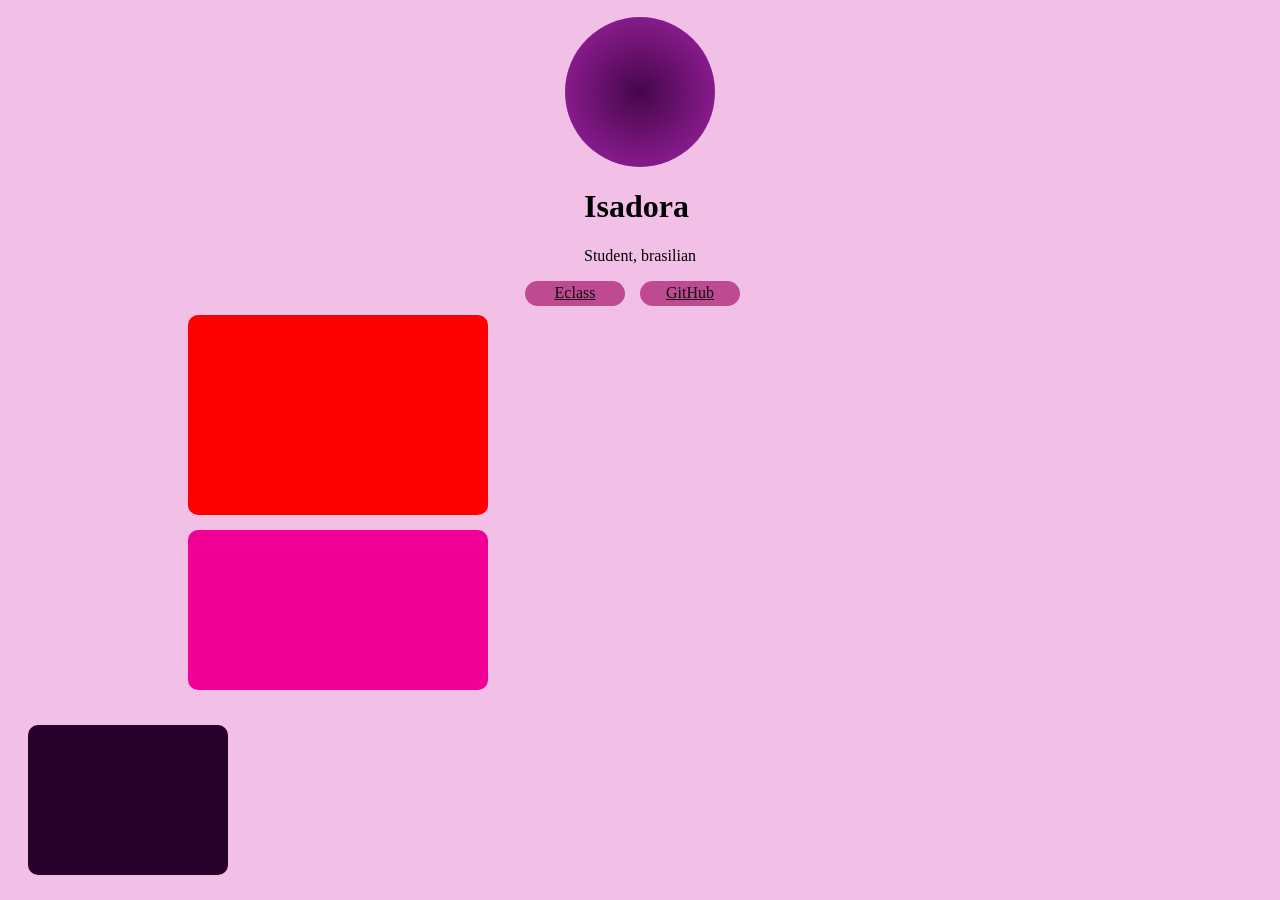
==== caixa.html @ dcf7d32d "Add files via upload" ====
<!DOCTYPE html>
<html lang="en">

<head>
    <meta charset="UTF-8">
    <meta name="viewport" content="width=device-width, initial-scale=1.0">
    <title>caixas </title>
    <style>
        html {
            background-color: hsl(313, 65%, 85%); 
            height: 100%; 
            margin: 0; 
            padding: 0; 
        }

     #topBox{
/* width: 250px;
height: 250px; */
border: 9px solid hsl(313, 65%, 85%); ;
display: flex;
flex-direction: column;
justify-content: center;
align-items: center;
}    
#BottomBox{
width: 300px;
height: 200px;
background-color: rgb(253, 0, 0);
border-radius: 10px;
margin-left: 180px;
}



.Circle{
            width: 150px;
            height: 150px;
            background: radial-gradient(circle, #450649, #a223a7); 
            border-radius: 50%; 
            display: flex;
            justify-content: center;
            align-items: center;
            text-align: center;
}   
.Alinhar{
    display: flex;
flex-direction: row;
justify-content: center;
align-items: center;
}    
.bnt-style{ 
    width: 100px;
    height: 25px;
    background-color:rgb(190, 74, 146);
    display: flex;
    align-items: center;
    justify-content: center;
    border-radius: 50px;
    color: rgb(14, 13, 14);
    margin-right: 15px;
}
.container {
    justify-content: center;
    align-items: center;
    display: flex;

}
   

.input-caixa {
            width: 300px;
            height: 80px;
            border: 20px solid #f10095;
            box-sizing: border-box;
            padding: 60px;
            background-color:#f10095;
            border-radius: 10px;
            margin:15px ;
            margin-left: 180px;
        }
        .caixa {
            width: 200px;
            height: 150px;
            border: 20px solid #27022b;
            box-sizing: border-box;
            padding: 30px;
            margin: 20px;
            background-color:#27022b;
            border-radius: 10px; 
        
        }

    </style>
</head>
<body>

    <div id="topBox">
<div class="Circle"></div>
    <div class="alinhar"> 
        <h1>Isadora</h1>
        <p>Student, brasilian</p> </div>
        <div class="container">

        <a href="https://portal.educacaoadventista.org.br" class="bnt-style"> <p>Eclass</p></a>      
        <a href="https://github.com/isadorabarboza/hmtl" class="bnt-style"> <p>GitHub</p></a>
    
        </div>
        </div>

    </div>
<div>
    <div id="BottomBox">
    <div id="input-caixa"></div>
    </div>

</div>
    </div>

        <div><input type="input" class="input-caixa"></div>
        <div class="caixa"> </div>
        <div class="alinhar">
</div>

</body>
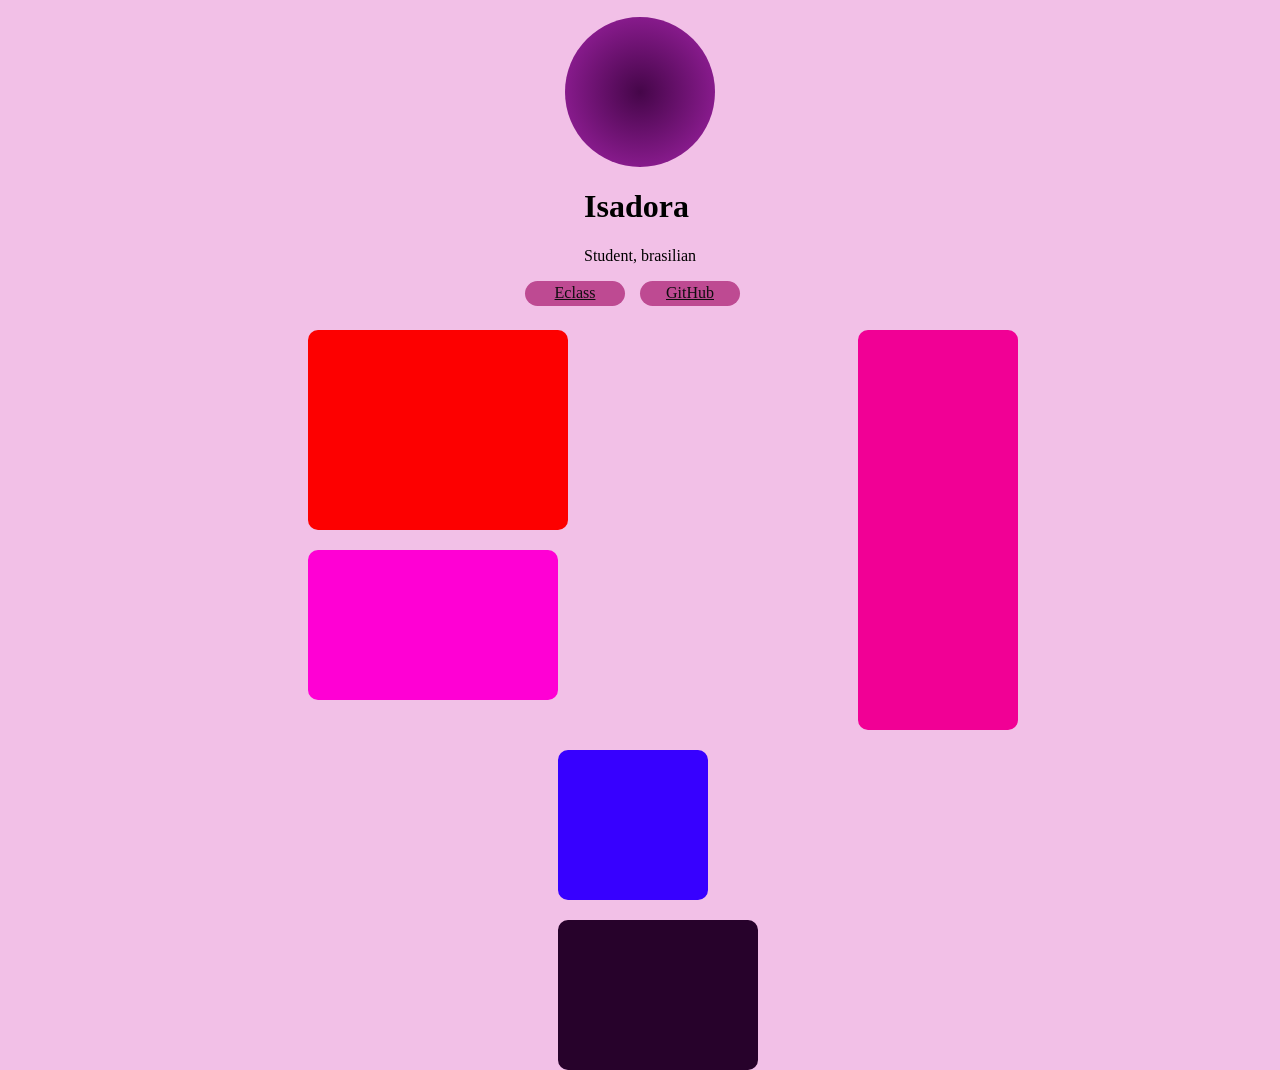
==== commit 6de3af0c: "Update caixa.html" ====
--- a/caixa.html
+++ b/caixa.html
@@ -7,118 +7,164 @@
     <title>caixas </title>
     <style>
         html {
-            background-color: hsl(313, 65%, 85%); 
-            height: 100%; 
-            margin: 0; 
-            padding: 0; 
+            background-color: hsl(313, 65%, 85%);
+            height: 100%;
+            margin: 0;
+            padding: 0;
         }
 
-     #topBox{
-/* width: 250px;
+        #topBox {
+            /* width: 250px;
 height: 250px; */
-border: 9px solid hsl(313, 65%, 85%); ;
-display: flex;
-flex-direction: column;
-justify-content: center;
-align-items: center;
-}    
-#BottomBox{
-width: 300px;
-height: 200px;
-background-color: rgb(253, 0, 0);
-border-radius: 10px;
-margin-left: 180px;
-}
+            border: 9px solid hsl(313, 65%, 85%);
+            ;
+            display: flex;
+            flex-direction: column;
+            justify-content: center;
+            align-items: center;
+
+        }
+
+        #BottomBox {
+            width: 260px;
+            height: 200px;
+            background-color: rgb(253, 0, 0);
+            border-radius: 10px;
+            margin-left: 300px;
+        }
 
 
 
-.Circle{
+        .Circle {
             width: 150px;
             height: 150px;
-            background: radial-gradient(circle, #450649, #a223a7); 
-            border-radius: 50%; 
+            background: radial-gradient(circle, #450649, #a223a7);
+            border-radius: 50%;
             display: flex;
             justify-content: center;
             align-items: center;
-            text-align: center;
-}   
-.Alinhar{
-    display: flex;
-flex-direction: row;
-justify-content: center;
-align-items: center;
-}    
-.bnt-style{ 
-    width: 100px;
-    height: 25px;
-    background-color:rgb(190, 74, 146);
-    display: flex;
-    align-items: center;
-    justify-content: center;
-    border-radius: 50px;
-    color: rgb(14, 13, 14);
-    margin-right: 15px;
-}
-.container {
-    justify-content: center;
-    align-items: center;
-    display: flex;
 
-}
-   
+        }
 
-.input-caixa {
-            width: 300px;
-            height: 80px;
+        .Alinhar {
+            display: flex;
+            flex-direction: row;
+            justify-content: center;
+            align-items: center;
+        }
+
+        .bnt-style {
+            width: 100px;
+            height: 25px;
+            background-color: rgb(190, 74, 146);
+            display: flex;
+            align-items: center;
+            justify-content: center;
+            border-radius: 50px;
+            color: rgb(14, 13, 14);
+            margin-right: 15px;
+        }
+
+        .container {
+            justify-content: center;
+            align-items: center;
+            display: flex;
+
+        }
+
+
+        .input-caixa {
+            width: 80px;
+            height: 400px;
             border: 20px solid #f10095;
             box-sizing: border-box;
             padding: 60px;
-            background-color:#f10095;
+            background-color: #f10095;
             border-radius: 10px;
-            margin:15px ;
-            margin-left: 180px;
+            margin: 15px;
+            margin-left: 550px;
         }
+
         .caixa {
             width: 200px;
             height: 150px;
             border: 20px solid #27022b;
             box-sizing: border-box;
-            padding: 30px;
             margin: 20px;
-            background-color:#27022b;
-            border-radius: 10px; 
-        
+            background-color: #27022b;
+            border-radius: 10px;
+            margin-left: 250px;
+        }
+
+        .quadrado {
+            width: 150px;
+            height: 150px;
+            border: 20px solid #3700ff;
+            box-sizing: border-box;
+            margin: 20px;
+            background-color: #3700ff;
+            border-radius: 10px;
+            margin-left: 250px;
+        }
+
+        .box {  
+            width: 250px;
+            height: 150px;
+            border: 20px solid #ff00d4;
+            box-sizing: border-box;
+            margin: 20px;
+            background-color: #ff00d4;
+            border-radius: 10px;
+            margin-left: 300px;
+
+
         }
 
     </style>
 </head>
+
 <body>
 
     <div id="topBox">
-<div class="Circle"></div>
-    <div class="alinhar"> 
-        <h1>Isadora</h1>
-        <p>Student, brasilian</p> </div>
+        <div class="Circle"></div>
+        <div class="alinhar">
+            <h1>Isadora</h1>
+            <p>Student, brasilian</p>
+        </div>
         <div class="container">
 
-        <a href="https://portal.educacaoadventista.org.br" class="bnt-style"> <p>Eclass</p></a>      
-        <a href="https://github.com/isadorabarboza/hmtl" class="bnt-style"> <p>GitHub</p></a>
-    
+            <a href="https://portal.educacaoadventista.org.br" class="bnt-style">
+                <p>Eclass</p>
+            </a>
+            <a href="https://github.com/isadorabarboza/hmtl" class="bnt-style">
+                <p>GitHub</p>
+            </a>
+
         </div>
-        </div>
+    </div>
 
     </div>
-<div>
+
     <div id="BottomBox">
-    <div id="input-caixa"></div>
+        <div id="primeiracoluna">
+            <div id="input-caixa" type="input" class="input-caixa">
+            </div>
+
+            <div class="quadrado">
+            </div>
+        </div>
+        <div id="segundacoluna">
+
+            <div class="caixa"
+                class="quadrado">
+                </div>
+
+            </div>
+        </div>
+        <div id="terceiraacoluna">
+
+            <div class="box">
+            </div>
+        </div>
     </div>
-
-</div>
-    </div>
-
-        <div><input type="input" class="input-caixa"></div>
-        <div class="caixa"> </div>
-        <div class="alinhar">
-</div>
-
 </body>
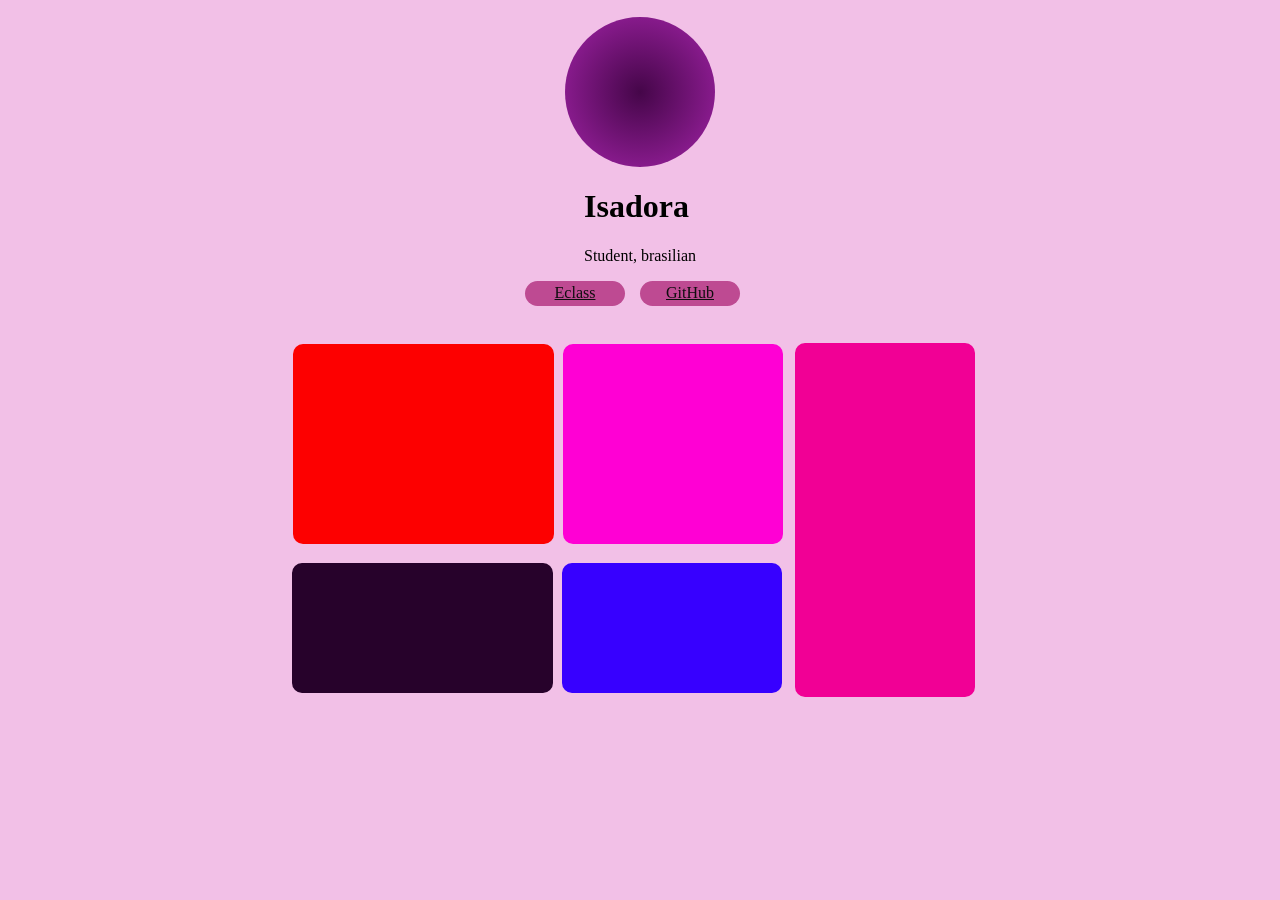
==== commit f3cf05e2: "Add files via upload" ====
--- a/caixa.html
+++ b/caixa.html
@@ -26,11 +26,11 @@
         }
 
         #BottomBox {
-            width: 260px;
+            width: 261px;
             height: 200px;
             background-color: rgb(253, 0, 0);
             border-radius: 10px;
-            margin-left: 300px;
+            margin-left: 285px;
         }
 
 
@@ -73,49 +73,51 @@
         }
 
 
-        .input-caixa {
-            width: 80px;
-            height: 400px;
+        .caixatwo {
+            width: 83px;
+            height: 354px;
             border: 20px solid #f10095;
             box-sizing: border-box;
-            padding: 60px;
+            padding: 70px;
             background-color: #f10095;
             border-radius: 10px;
-            margin: 15px;
-            margin-left: 550px;
+            margin-left: 787px;
+            margin-top: -201px;
         }
 
         .caixa {
-            width: 200px;
-            height: 150px;
+            width: 261px;
+            height: 130px;
             border: 20px solid #27022b;
             box-sizing: border-box;
-            margin: 20px;
+            margin: -140px;
             background-color: #27022b;
             border-radius: 10px;
-            margin-left: 250px;
+            margin-left: -1px;
+            margin-top: -160px;
         }
 
         .quadrado {
-            width: 150px;
-            height: 150px;
+            width: 220px;
+            height: 130px;
             border: 20px solid #3700ff;
             box-sizing: border-box;
-            margin: 20px;
             background-color: #3700ff;
             border-radius: 10px;
-            margin-left: 250px;
+            margin-left: 269px;
+            margin-top: -10px;
+            margin-bottom: 30px;
         }
 
         .box {  
-            width: 250px;
-            height: 150px;
+            width: 220px;
+            height: 200px;
             border: 20px solid #ff00d4;
             box-sizing: border-box;
-            margin: 20px;
+            margin: 29px;
             background-color: #ff00d4;
             border-radius: 10px;
-            margin-left: 300px;
+            margin-left: 270px;
 
 
         }
@@ -147,23 +149,23 @@
 
     <div id="BottomBox">
         <div id="primeiracoluna">
-            <div id="input-caixa" type="input" class="input-caixa">
+         <div class="box">
             </div>
-
-            <div class="quadrado">
+            <div class="BottomBox">
             </div>
         </div>
+     
         <div id="segundacoluna">
-
-            <div class="caixa"
-                class="quadrado">
-                </div>
-
+       
+            <div class="quadrado"></div>
             </div>
-        </div>
-        <div id="terceiraacoluna">
-
-            <div class="box">
+    
+            <div class="caixa"></div>
+            </div>
+     </div>
+        <div id="terceiraacoluna"> 
+              <div class="caixatwo"> </div>
+                 </div>
             </div>
         </div>
     </div>
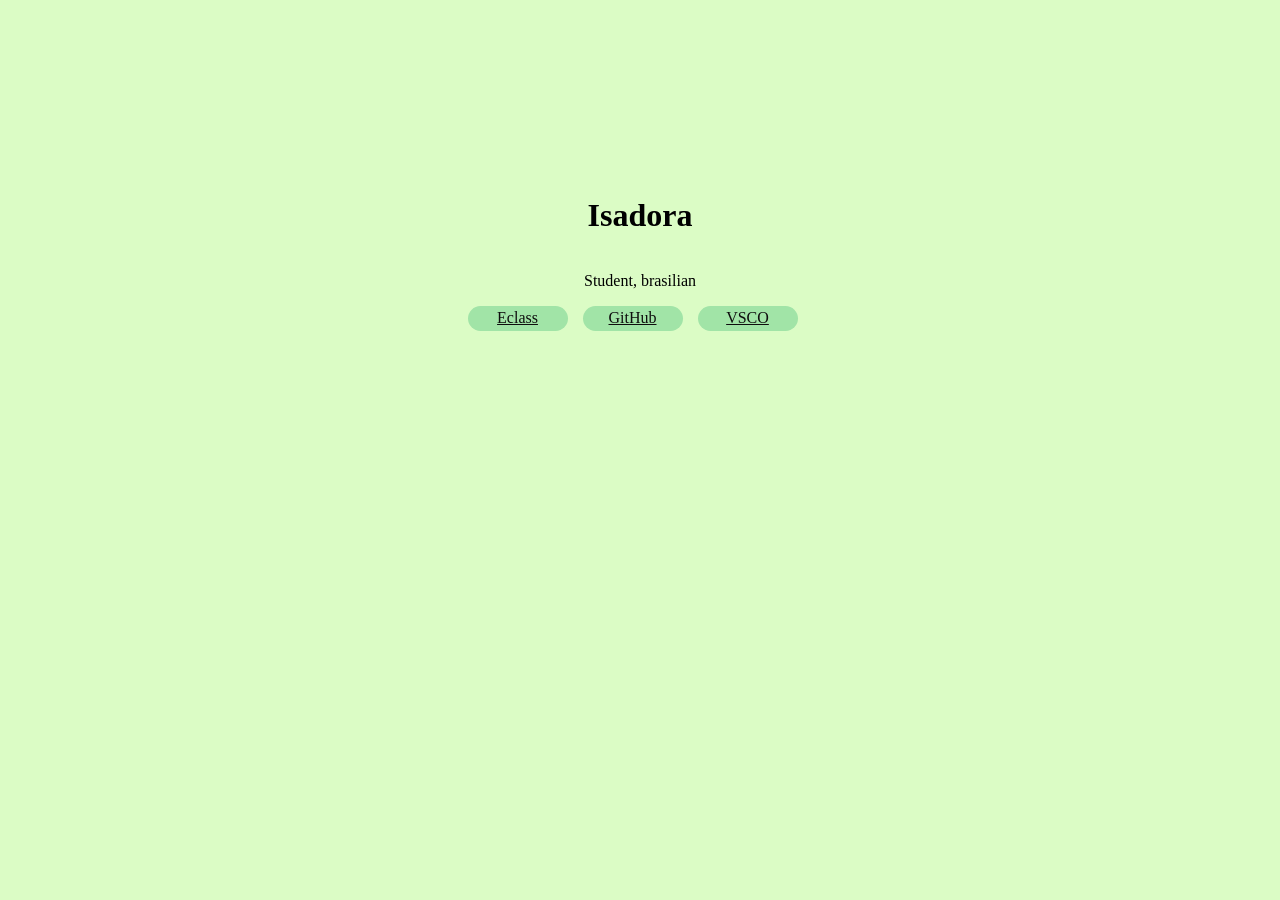
==== commit a6d7260b: "Add files via upload" ====
--- a/caixa.html
+++ b/caixa.html
@@ -7,7 +7,7 @@
     <title>caixas </title>
     <style>
         html {
-            background-color: hsl(313, 65%, 85%);
+            background-color: hsl(96, 90%, 88%);
             height: 100%;
             margin: 0;
             padding: 0;
@@ -16,7 +16,7 @@
         #topBox {
             /* width: 250px;
 height: 250px; */
-            border: 9px solid hsl(313, 65%, 85%);
+            border: 9px solid hsl(96, 90%, 88%);
             ;
             display: flex;
             flex-direction: column;
@@ -28,9 +28,12 @@
         #BottomBox {
             width: 261px;
             height: 200px;
-            background-color: rgb(253, 0, 0);
             border-radius: 10px;
             margin-left: 285px;
+            background: url(https://i.pinimg.com/564x/7c/41/ab/7c41ab0fed3210039169faa85643562b.jpg);
+            background-position: 20% 45%;
+            background-size: cover;
+            background-repeat: no-repeat;
         }
 
 
@@ -38,17 +41,20 @@
         .Circle {
             width: 150px;
             height: 150px;
-            background: radial-gradient(circle, #450649, #a223a7);
             border-radius: 50%;
             display: flex;
             justify-content: center;
             align-items: center;
+            background: url(https://i.pinimg.com/736x/e6/5b/07/e65b078fd37ae9e367c2f524d131c12b.jpg);
+            background-size: cover;
+            background-position: 47% 20%;
+            background-repeat: no-repeat;
 
         }
 
-        .Alinhar {
+        .alinhar { 
             display: flex;
-            flex-direction: row;
+            flex-direction: column;
             justify-content: center;
             align-items: center;
         }
@@ -56,68 +62,76 @@
         .bnt-style {
             width: 100px;
             height: 25px;
-            background-color: rgb(190, 74, 146);
+            background-color: rgb(161, 228, 167);
             display: flex;
             align-items: center;
             justify-content: center;
             border-radius: 50px;
             color: rgb(14, 13, 14);
             margin-right: 15px;
+            
         }
 
         .container {
             justify-content: center;
             align-items: center;
             display: flex;
-
         }
 
 
         .caixatwo {
             width: 83px;
             height: 354px;
-            border: 20px solid #f10095;
             box-sizing: border-box;
             padding: 70px;
-            background-color: #f10095;
             border-radius: 10px;
             margin-left: 787px;
             margin-top: -201px;
+            background: url(https://i.pinimg.com/564x/63/50/da/6350da275cc65d6f972b7faf695e5f58.jpg);
+            background-position: 50% 10%;
+            background-size: cover;
+            background-repeat: no-repeat;
         }
 
         .caixa {
             width: 261px;
             height: 130px;
-            border: 20px solid #27022b;
             box-sizing: border-box;
             margin: -140px;
-            background-color: #27022b;
             border-radius: 10px;
             margin-left: -1px;
             margin-top: -160px;
+            background: url(https://i.pinimg.com/564x/d9/43/f1/d943f12eb16fa878d263affa6eaa5b08.jpg);
+            background-position: 40% 10%;
+            background-size: cover;
+            background-repeat: no-repeat;
         }
 
         .quadrado {
             width: 220px;
             height: 130px;
-            border: 20px solid #3700ff;
             box-sizing: border-box;
-            background-color: #3700ff;
             border-radius: 10px;
             margin-left: 269px;
             margin-top: -10px;
             margin-bottom: 30px;
+            background: url(https://i.pinimg.com/564x/bc/f2/2b/bcf22b47e7d114eb859f8d317fa835b9.jpg);
+            background-position: 40% 10%;
+            background-size: cover;
+            background-repeat: no-repeat;
         }
 
         .box {  
             width: 220px;
             height: 200px;
-            border: 20px solid #ff00d4;
             box-sizing: border-box;
             margin: 29px;
-            background-color: #ff00d4;
             border-radius: 10px;
             margin-left: 270px;
+            background: url(https://i.pinimg.com/564x/9a/21/60/9a2160eba17e3a546c8bbeb4e5775763.jpg);
+            background-position: 40% 10%;
+            background-size: cover;
+            background-repeat: no-repeat;
 
 
         }
@@ -128,18 +142,25 @@
 <body>
 
     <div id="topBox">
-        <div class="Circle"></div>
+        <div class="Circle" ></div>
+       
+     </div>
         <div class="alinhar">
             <h1>Isadora</h1>
             <p>Student, brasilian</p>
         </div>
         <div class="container">
 
-            <a href="https://portal.educacaoadventista.org.br" class="bnt-style">
+           <a href="https://portal.educacaoadventista.org.br" class="bnt-style">
                 <p>Eclass</p>
             </a>
+
             <a href="https://github.com/isadorabarboza/hmtl" class="bnt-style">
                 <p>GitHub</p>
+            </a>
+
+            <a href="https://vs.co/tdnz0o83" class="bnt-style">
+                <p>VSCO</p>
             </a>
 
         </div>
@@ -169,4 +190,4 @@
             </div>
         </div>
     </div>
-</body>
+</body>
